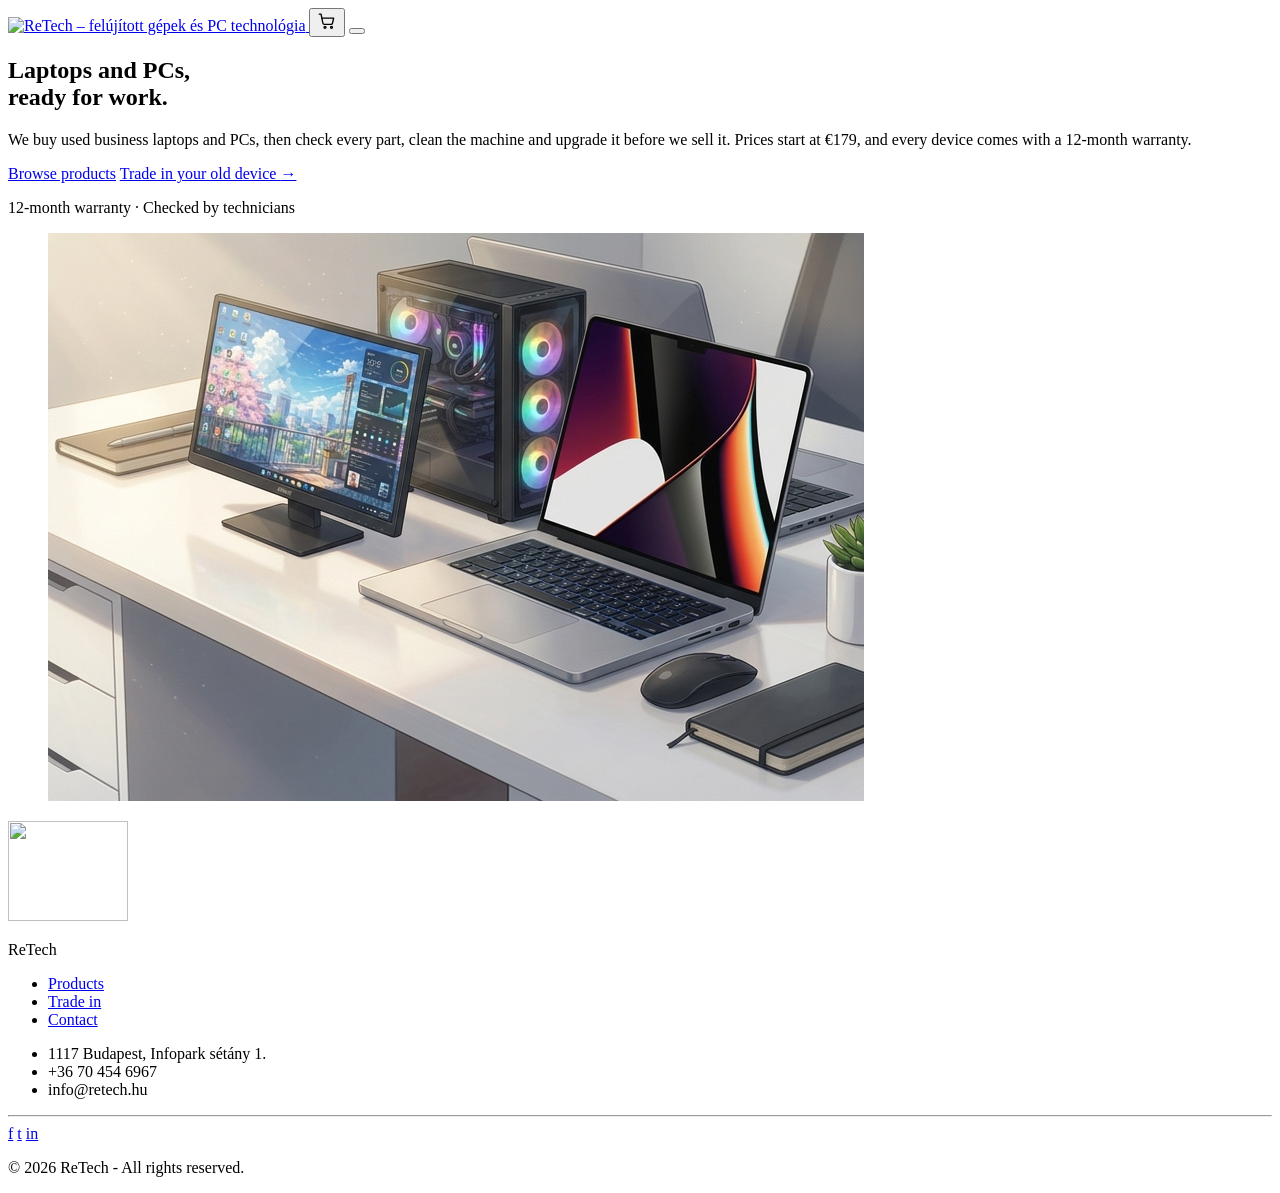
==== index.html @ c2a6389b "footer design" ====
<!DOCTYPE html>
<html lang="hu">

<head>
    <meta charset="UTF-8">
    <meta name="viewport" content="width=device-width, initial-scale=1.0">
    <link href="https://cdn.jsdelivr.net/npm/bootstrap@6.0.0-alpha.2/dist/css/bootstrap.min.css" rel="stylesheet">
    <link rel="preconnect" href="https://fonts.googleapis.com">
    <link rel="preconnect" href="https://fonts.gstatic.com" crossorigin>
    <link rel="stylesheet" href="https://fonts.googleapis.com/css2?family=IBM+Plex+Sans:wght@400;500;600&display=swap">
    <link rel="stylesheet" href="/style.css">
    <title>ReTech - Main page</title>
</head>

<body>
    <nav class="navbar d-flex align-items-center gap-3 bg-white border-bottom sticky-top px-3 py-2"
        data-bs-theme="light" aria-label="Fő navigáció">
        <a class="navbar-brand p-0 m-0" href="/index.html">
            <img class="nav-logo" src="/assets/img/logo_withoutbg_blacktext.png"
                alt="ReTech – felújított gépek és PC technológia">
        </a>

        <dialog class="md:drawer drawer-end ms-auto" id="navbarNav" aria-labelledby="navbarNavLabel">
            <div class="drawer-header">
                <h5 class="drawer-title fs-sm text-uppercase fw-semibold" id="navbarNavLabel">Menü</h5>
                <button type="button" class="btn-close" data-bs-dismiss="drawer" aria-label="Bezárás"></button>
            </div>
            <div class="drawer-body p-4">
                <ul class="navbar-nav nav-underline gap-4 fs-xs fw-semibold text-uppercase">
                    <li class="nav-item">
                        <a class="nav-link active" aria-current="page" href="/index.html">Home</a>
                    </li>
                    <li class="nav-item">
                        <a class="nav-link" href="/products.html">Products</a>
                    </li>
                    <li class="nav-item">
                        <a class="nav-link" href="/trade-in.html">Trade in</a>
                    </li>
                    <li class="nav-item">
                        <a class="nav-link" href="/contact.html">Contact</a>
                    </li>
                </ul>
            </div>
        </dialog>

        <button class="btn btn-icon ms-2" type="button" aria-label="Kosár">
            <svg viewBox="0 0 24 24" width="20" height="20" fill="none" stroke="currentColor" stroke-width="1.6"
                stroke-linecap="round" stroke-linejoin="round" aria-hidden="true">
                <path d="M2.75 3.75h2.1l2.2 10.9a1.7 1.7 0 0 0 1.66 1.35h8.2a1.7 1.7 0 0 0 1.66-1.32l1.4-6.08H5.6" />
                <circle cx="9.6" cy="19.6" r="1.15" />
                <circle cx="17.4" cy="19.6" r="1.15" />
            </svg>
        </button>

        <button class="btn btn-icon navbar-toggler" type="button" data-bs-toggle="drawer" data-bs-target="#navbarNav"
            aria-controls="navbarNav" aria-label="Menü megnyitása">
            <span class="navbar-toggler-icon" aria-hidden="true"></span>
        </button>
    </nav>

    <section class="hero" lang="en" aria-labelledby="hero-title">
        <div class="container">
            <div class="row align-items-center gy-6 py-6 lg:py-10">

                <div class="col-12 lg:col-6">
                    

                    <h1 class="hero-title" id="hero-title">
                        Laptops and PCs,<br>
                        <span class="hero-mark">ready for work</span>.
                    </h1>

                    <p class="hero-lead">
                        We buy used business laptops and PCs, then check every part, clean the machine and
                        upgrade it before we sell it. Prices start at €179, and every device comes with
                        a 12-month warranty.
                    </p>

                    <div class="hero-actions">
                        <a class="hero-btn" href="/products.html">Browse products</a>
                        <a class="hero-link" href="/trade-in.html">Trade in your old device <span aria-hidden="true">→</span></a>
                    </div>

                    <p class="hero-meta">12-month warranty · Checked by technicians</p>
                </div>

                <div class="col-12 lg:col-6">
                    <figure class="hero-figure">
                        <img class="hero-photo" src="/assets/img/hero-desk.jpg" width="816" height="568"
                            alt="">
                    </figure>
                </div>

            </div>
        </div>
    </section>


    <footer class="bg-black fg-white pt-10 pb-8">
        <div class="container">

            <div class="row gy-6 pb-8">

                <!-- Logo -->
                <div class="col-12 lg:col-4">
                    <img src="/assets/img/logo_withoutbg.png" width="120" height="100" alt="">
                    <p class="fs-xs text-uppercase fg-3 mb-0">ReTech</p>
                </div>

                <!-- Column 2: Navigation Links 1 -->
                <div class="col-12 lg:col-4">
                    <ul class="list-unstyled text-uppercase fs-xs fw-semibold d-flex flex-column gap-2 mb-0">
                        <li><a href="products.html" class="fg-white text-decoration-none">Products</a></li>
                        <li><a href="trade-in.html" class="fg-white text-decoration-none">Trade in</a></li>
                        <li><a href="contact.html" class="fg-white text-decoration-none">Contact</a></li>
                    </ul>
                </div>

                <!-- Column 3: Navigation Links 2 -->
                <div class="col-12 lg:col-4">
                    <ul class="list-unstyled text-uppercase fs-xs fw-semibold d-flex flex-column gap-2 mb-0">
                        <li>1117 Budapest, Infopark sétány 1.</li>
                        <li>+36 70 454 6967</li>
                        <li>info@retech.hu</li>
                    </ul>
                </div>

            </div>

            <hr class="border-secondary opacity-50 my-6">

            <div class="text-center pt-2">
                <div class="d-flex justify-content-center gap-3 mb-4">
                    <a href="https://www.facebook.com/RETech/?locale=hu_HU" class="btn btn-outline rounded-circle fg-white border-secondary"
                        aria-label="Facebook">f</a>
                    <a href="https://x.com/retech" class="btn btn-outline rounded-circle fg-white border-secondary"
                        aria-label="Twitter">t</a>
                    <a href="https://www.instagram.com/retech_org/" class="btn btn-outline rounded-circle fg-white border-secondary"
                        aria-label="Instagram">in</a>
                </div>
                <p class="fs-xs fg-3 mb-0">&copy; 2026 ReTech - All rights reserved.</p>
            </div>

        </div>
    </footer>


    <script src="js/script.js"></script>
    <script type="module"
        src="https://cdn.jsdelivr.net/npm/bootstrap@6.0.0-alpha.2/dist/js/bootstrap.bundle.min.js"></script>
</body>

</html>
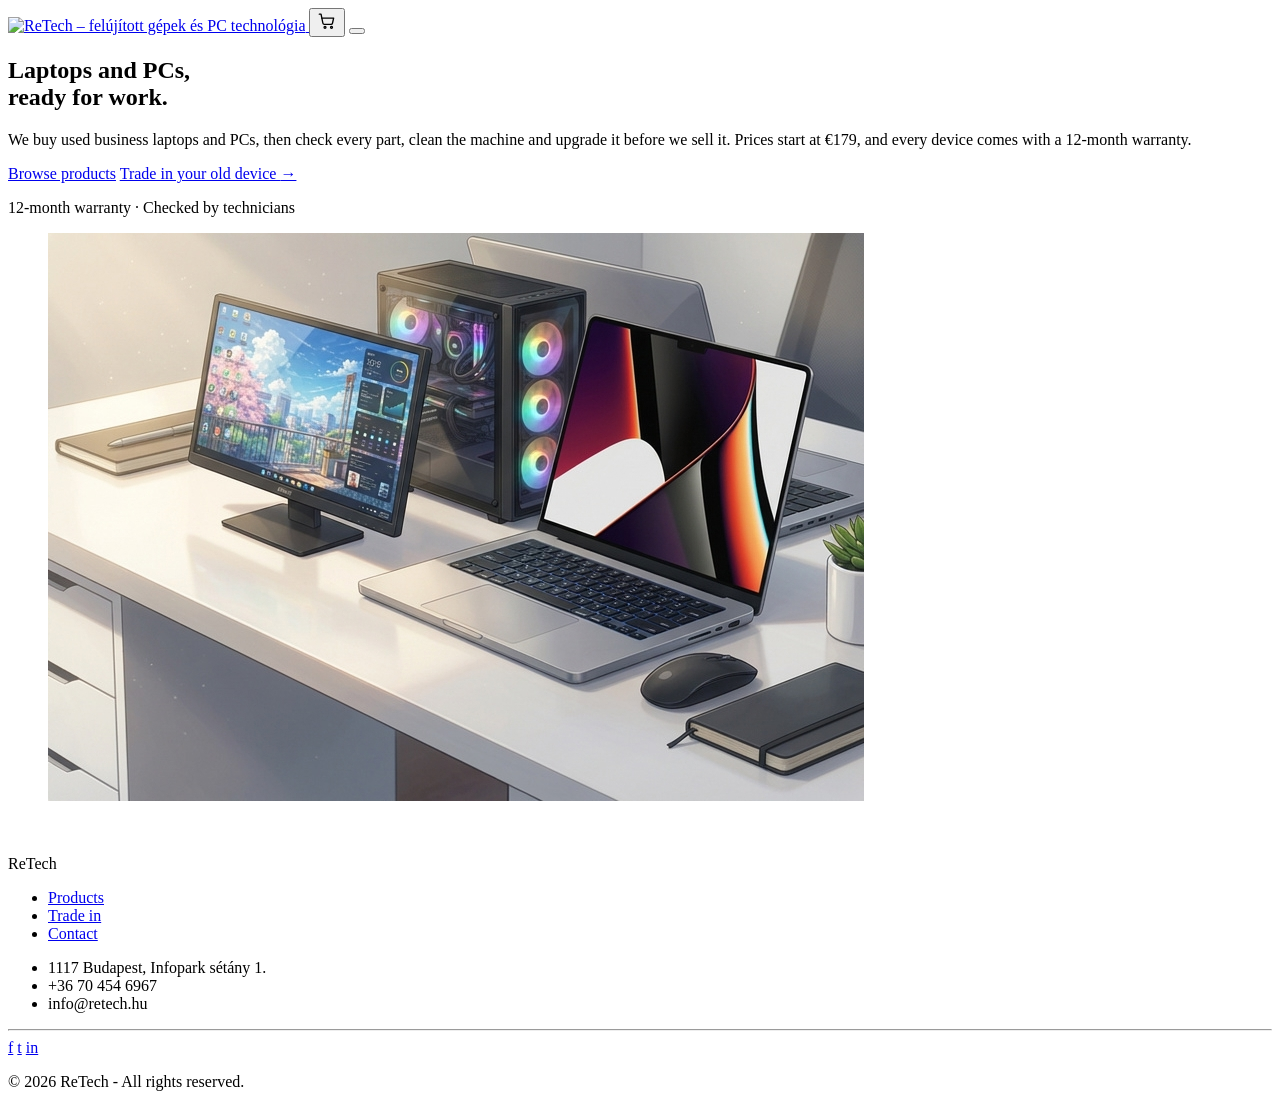
==== commit aaae2b24: "logo footer" ====
--- a/index.html
+++ b/index.html
@@ -103,7 +103,7 @@
 
                 <!-- Logo -->
                 <div class="col-12 lg:col-4">
-                    <img src="/assets/img/logo_withoutbg.png" width="120" height="100" alt="">
+                    <img src="/assets/img/logo_withoutbg.png" class="w-10" alt="">
                     <p class="fs-xs text-uppercase fg-3 mb-0">ReTech</p>
                 </div>
 
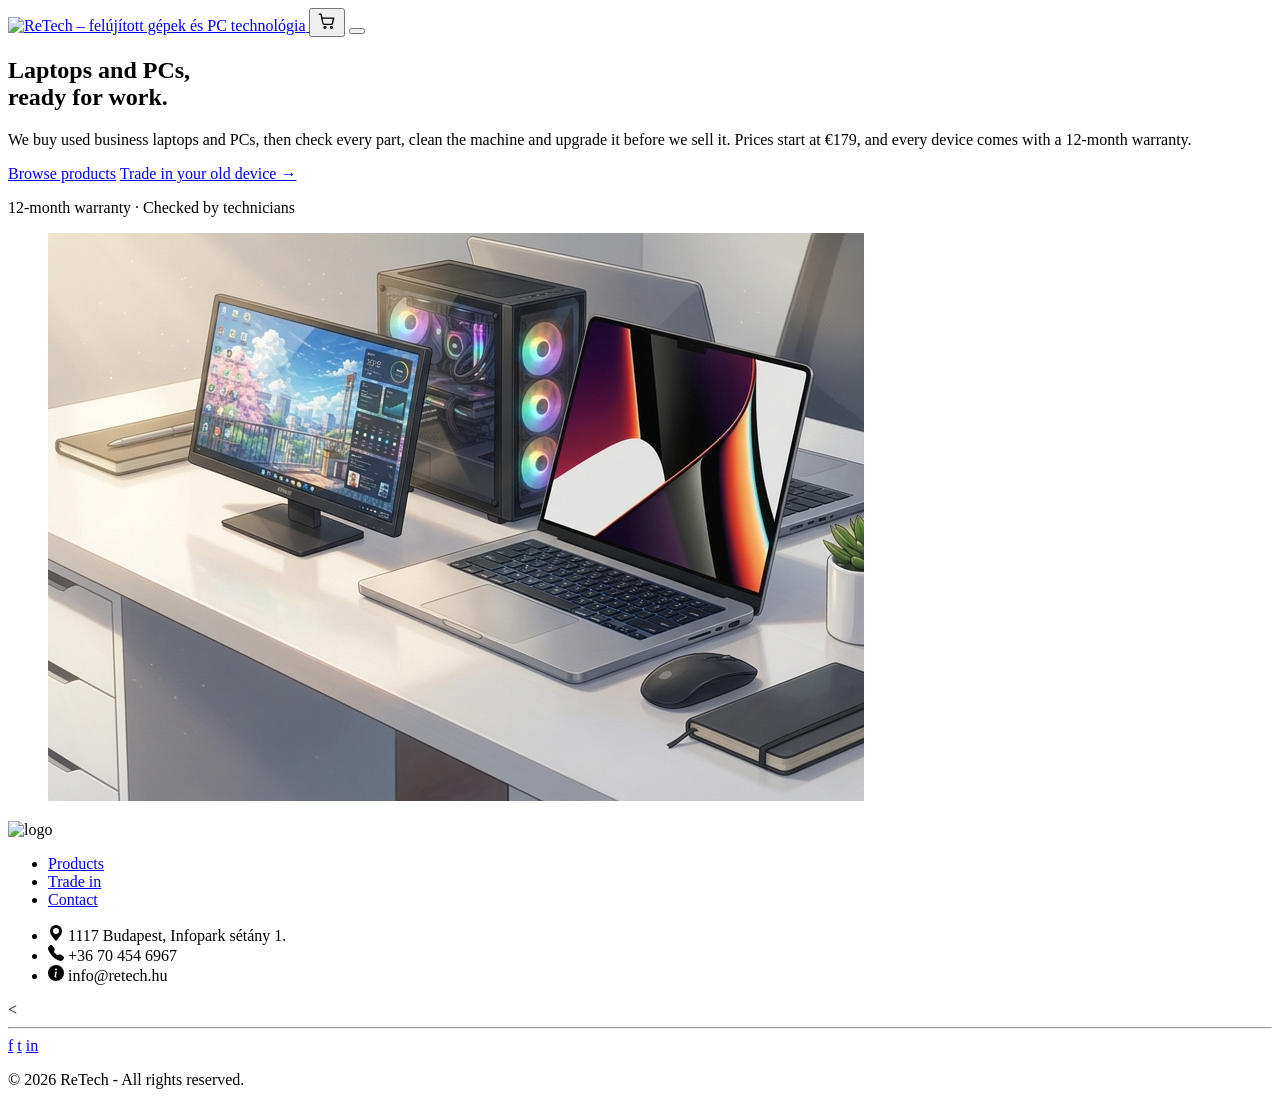
==== commit 1110bced: "majd mindjart kesz" ====
--- a/index.html
+++ b/index.html
@@ -63,7 +63,7 @@
             <div class="row align-items-center gy-6 py-6 lg:py-10">
 
                 <div class="col-12 lg:col-6">
-                    
+
 
                     <h1 class="hero-title" id="hero-title">
                         Laptops and PCs,<br>
@@ -78,7 +78,8 @@
 
                     <div class="hero-actions">
                         <a class="hero-btn" href="/products.html">Browse products</a>
-                        <a class="hero-link" href="/trade-in.html">Trade in your old device <span aria-hidden="true">→</span></a>
+                        <a class="hero-link" href="/trade-in.html">Trade in your old device <span
+                                aria-hidden="true">→</span></a>
                     </div>
 
                     <p class="hero-meta">12-month warranty · Checked by technicians</p>
@@ -86,8 +87,7 @@
 
                 <div class="col-12 lg:col-6">
                     <figure class="hero-figure">
-                        <img class="hero-photo" src="/assets/img/hero-desk.jpg" width="816" height="568"
-                            alt="">
+                        <img class="hero-photo" src="/assets/img/hero-desk.jpg" width="816" height="568" alt="">
                     </figure>
                 </div>
 
@@ -103,8 +103,7 @@
 
                 <!-- Logo -->
                 <div class="col-12 lg:col-4">
-                    <img src="/assets/img/logo_withoutbg.png" class="w-10" alt="">
-                    <p class="fs-xs text-uppercase fg-3 mb-0">ReTech</p>
+                    <img src="/assets/img/logo_withoutbg.png" class="w-10" alt="logo">
                 </div>
 
                 <!-- Column 2: Navigation Links 1 -->
@@ -118,30 +117,62 @@
 
                 <!-- Column 3: Navigation Links 2 -->
                 <div class="col-12 lg:col-4">
+
                     <ul class="list-unstyled text-uppercase fs-xs fw-semibold d-flex flex-column gap-2 mb-0">
-                        <li>1117 Budapest, Infopark sétány 1.</li>
-                        <li>+36 70 454 6967</li>
-                        <li>info@retech.hu</li>
+                        <li class="d-flex align-items-center gap-2">
+                            <svg xmlns="http://w3.org" width="16" height="16" fill="currentColor" viewBox="0 0 16 16">
+                                <path
+                                    d="M8 16s6-5.686 6-10A6 6 0 0 0 2 6c0 4.314 6 10 6 10m0-7a3 3 0 1 1 0-6 3 3 0 0 1 0 6" />
+                            </svg>
+                            <span>1117 Budapest, Infopark sétány 1.</span>
+                        </li>
+                        <li class="d-flex align-items-center gap-2">
+                            <svg xmlns="http://w3.org" width="16" height="16" fill="currentColor" viewBox="0 0 16 16">
+                                <path fill-rule="evenodd"
+                                    d="M1.885.511a1.745 1.745 0 0 1 2.61.163L6.29 2.98c.329.423.445.974.315 1.494l-.547 2.19a.68.68 0 0 0 .178.643l2.457 2.457a.68.68 0 0 0 .644.178l2.189-.547a1.75 1.75 0 0 1 1.494.315l2.306 1.794c.829.645.905 1.87.163 2.611l-1.034 1.034c-.74.74-1.846 1.065-2.877.702a18.6 18.6 0 0 1-7.01-4.42 18.6 18.6 0 0 1-4.42-7.009c-.362-1.03-.037-2.137.703-2.877z" />
+                            </svg>
+                            <span>+36 70 454 6967</span>
+                        </li>
+                        <li class="d-flex align-items-center gap-2">
+                            <svg xmlns="http://w3.org" width="16" height="16" fill="currentColor" viewBox="0 0 16 16">
+                                <path
+                                    d="M8 16A8 8 0 1 0 8 0a8 8 0 0 0 0 16m.93-9.412-1 4.705c-.07.34.029.533.304.533.194 0 .487-.07.686-.246l-.088.416c-.287.346-.92.598-1.465.598-.703 0-1.002-.422-.808-1.319l.738-3.468c.064-.293.006-.399-.287-.47l-.451-.081.082-.381 2.29-.287zM8 5.5a1 1 0 1 1 0-2 1 1 0 0 1 0 2" />
+                            </svg>
+                            <span>info@retech.hu</span>
+                        </li>
                     </ul>
+
+
+
+                    <!-- <ul class="list-unstyled text-uppercase fs-xs fw-semibold d-flex flex-column gap-2 mb-0">
+                        <li><i class="bi bi-geo-alt-fill"></i> 1117 Budapest, Infopark sétány 1.</li>
+                        <li><i class="bi bi-telephone-fill"></i> +36 70 454 6967</li>
+                        <li><i class="bi bi-info-circle-fill"></i> info@retech.hu</li>
+                    </ul> -->
+
                 </div>
 
+
+                < </div>
+
+                    <hr class="border-secondary opacity-50 my-6">
+
+                    <div class="text-center pt-2">
+                        <div class="d-flex justify-content-center gap-3 mb-4">
+                            <a href="https://www.facebook.com/RETech/?locale=hu_HU"
+                                class="btn btn-outline rounded-circle fg-white border-secondary"
+                                aria-label="Facebook">f</a>
+                            <a href="https://x.com/retech"
+                                class="btn btn-outline rounded-circle fg-white border-secondary"
+                                aria-label="Twitter">t</a>
+                            <a href="https://www.instagram.com/retech_org/"
+                                class="btn btn-outline rounded-circle fg-white border-secondary"
+                                aria-label="Instagram">in</a>
+                        </div>
+                        <p class="fs-xs fg-3 mb-0">&copy; 2026 ReTech - All rights reserved.</p>
+                    </div>
+
             </div>
-
-            <hr class="border-secondary opacity-50 my-6">
-
-            <div class="text-center pt-2">
-                <div class="d-flex justify-content-center gap-3 mb-4">
-                    <a href="https://www.facebook.com/RETech/?locale=hu_HU" class="btn btn-outline rounded-circle fg-white border-secondary"
-                        aria-label="Facebook">f</a>
-                    <a href="https://x.com/retech" class="btn btn-outline rounded-circle fg-white border-secondary"
-                        aria-label="Twitter">t</a>
-                    <a href="https://www.instagram.com/retech_org/" class="btn btn-outline rounded-circle fg-white border-secondary"
-                        aria-label="Instagram">in</a>
-                </div>
-                <p class="fs-xs fg-3 mb-0">&copy; 2026 ReTech - All rights reserved.</p>
-            </div>
-
-        </div>
     </footer>
 
 
@@ -150,4 +181,4 @@
         src="https://cdn.jsdelivr.net/npm/bootstrap@6.0.0-alpha.2/dist/js/bootstrap.bundle.min.js"></script>
 </body>
 
-</html>
+</html>
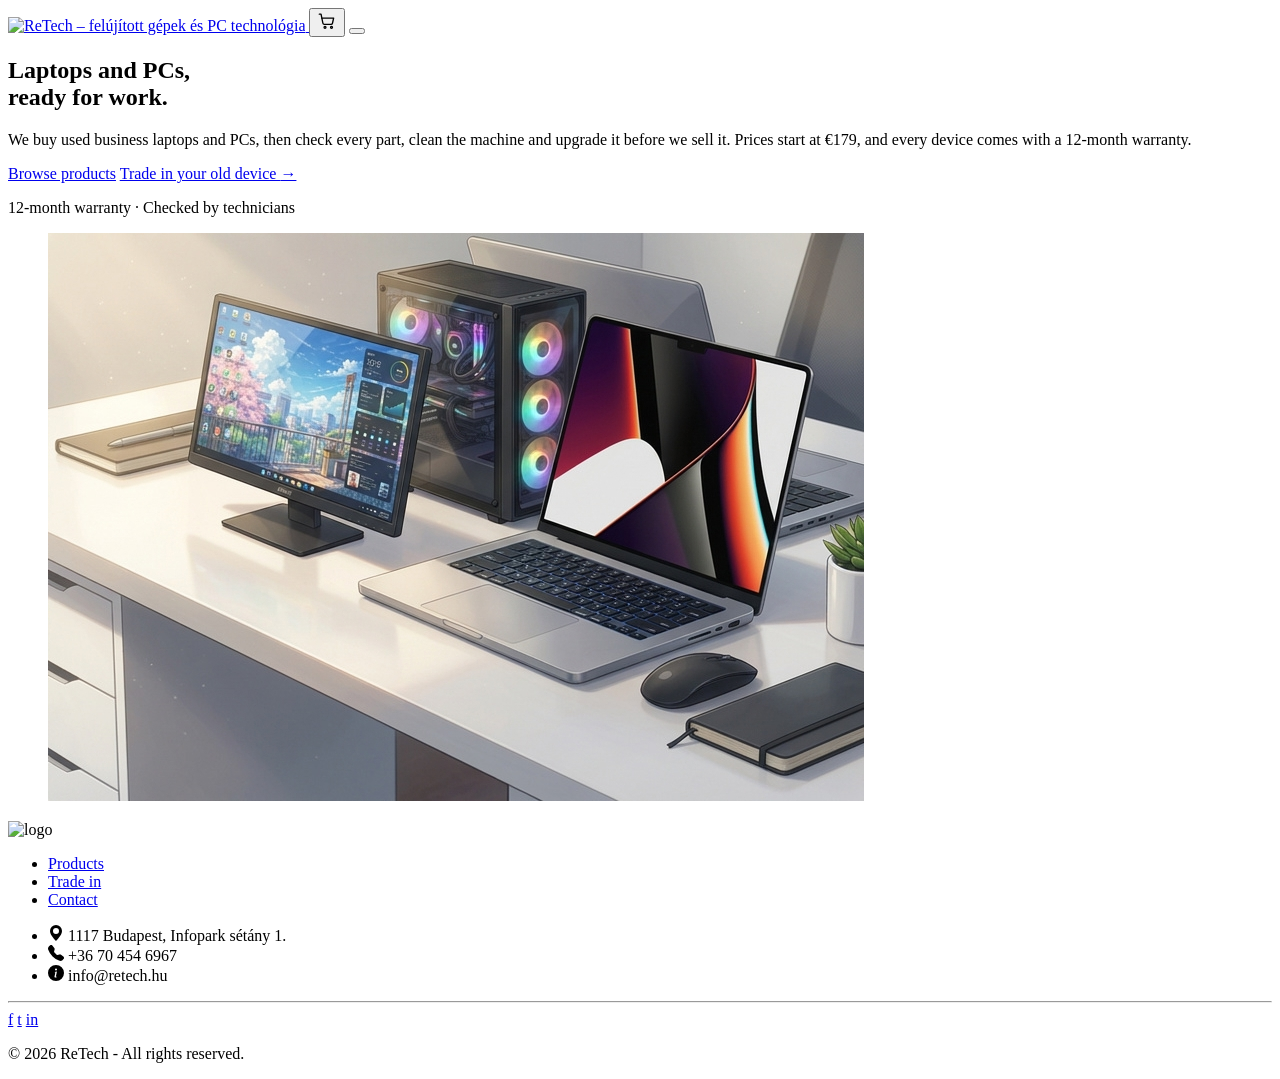
==== commit 5bfdb340: "footer" ====
--- a/index.html
+++ b/index.html
@@ -153,7 +153,7 @@
                 </div>
 
 
-                < </div>
+                </div>
 
                     <hr class="border-secondary opacity-50 my-6">
 
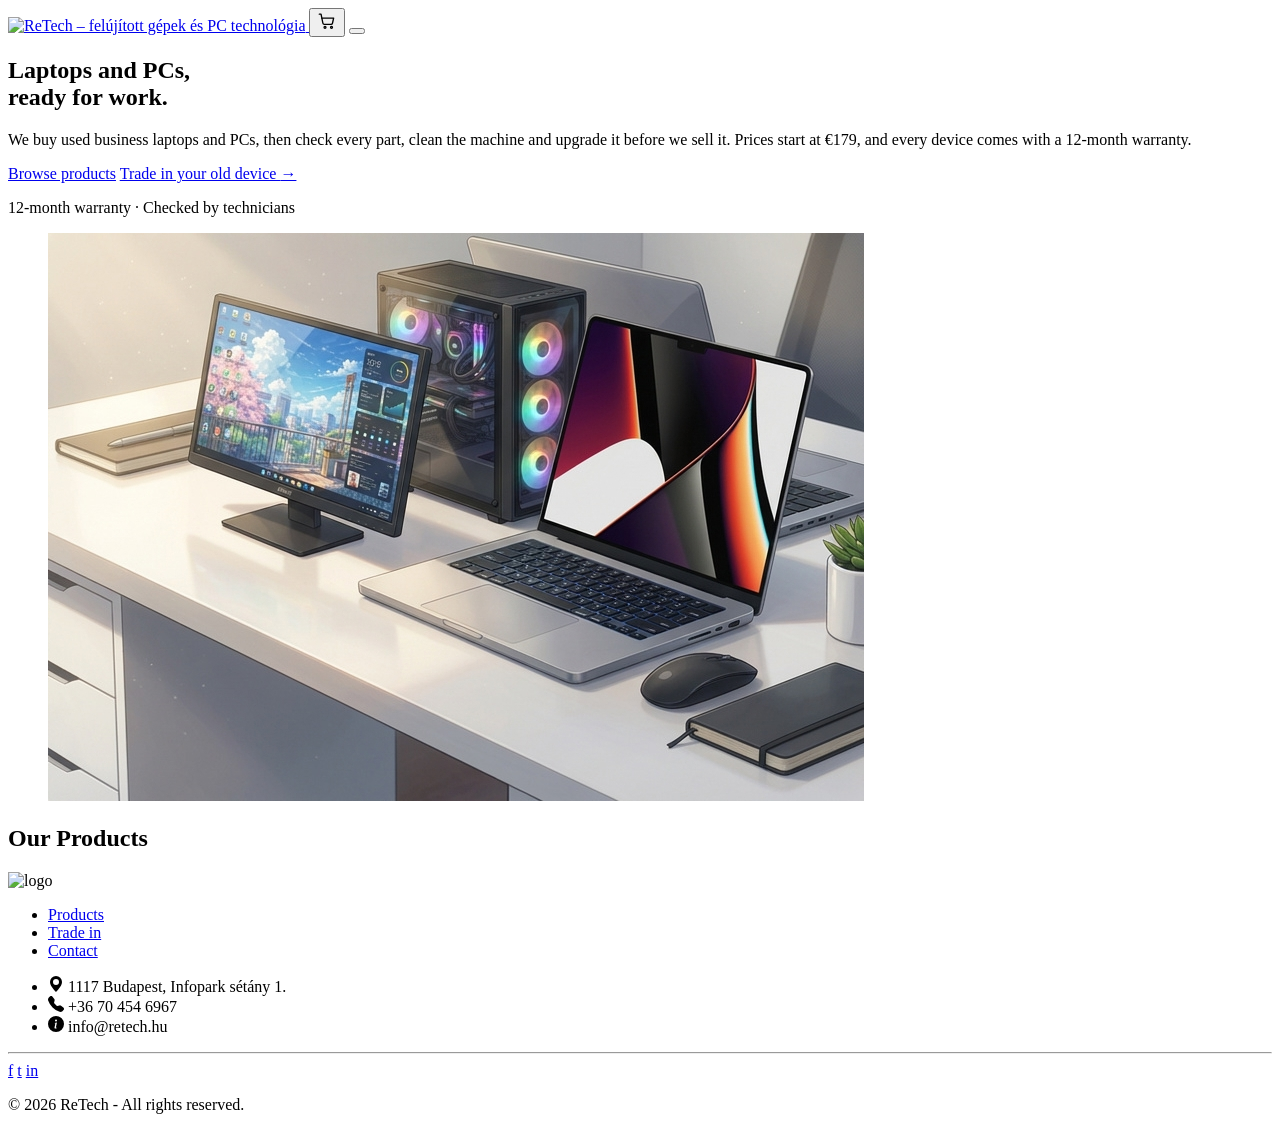
==== commit 5a449332: "index folyt, product h1" ====
--- a/index.html
+++ b/index.html
@@ -93,7 +93,19 @@
 
             </div>
         </div>
+        <div class="container p-5">
+
+             <h1 class="hero-title" id="hero-title">
+                        Our Products<br>
+                    </h1>
+        </div>
+
+       
+
+
+
     </section>
+
 
 
     <footer class="bg-black fg-white pt-10 pb-8">
@@ -153,26 +165,23 @@
                 </div>
 
 
+            </div>
+
+            <hr class="border-secondary opacity-50 my-6">
+
+            <div class="text-center pt-2">
+                <div class="d-flex justify-content-center gap-3 mb-4">
+                    <a href="https://www.facebook.com/RETech/?locale=hu_HU"
+                        class="btn btn-outline rounded-circle fg-white border-secondary" aria-label="Facebook">f</a>
+                    <a href="https://x.com/retech" class="btn btn-outline rounded-circle fg-white border-secondary"
+                        aria-label="Twitter">t</a>
+                    <a href="https://www.instagram.com/retech_org/"
+                        class="btn btn-outline rounded-circle fg-white border-secondary" aria-label="Instagram">in</a>
                 </div>
+                <p class="fs-xs fg-3 mb-0">&copy; 2026 ReTech - All rights reserved.</p>
+            </div>
 
-                    <hr class="border-secondary opacity-50 my-6">
-
-                    <div class="text-center pt-2">
-                        <div class="d-flex justify-content-center gap-3 mb-4">
-                            <a href="https://www.facebook.com/RETech/?locale=hu_HU"
-                                class="btn btn-outline rounded-circle fg-white border-secondary"
-                                aria-label="Facebook">f</a>
-                            <a href="https://x.com/retech"
-                                class="btn btn-outline rounded-circle fg-white border-secondary"
-                                aria-label="Twitter">t</a>
-                            <a href="https://www.instagram.com/retech_org/"
-                                class="btn btn-outline rounded-circle fg-white border-secondary"
-                                aria-label="Instagram">in</a>
-                        </div>
-                        <p class="fs-xs fg-3 mb-0">&copy; 2026 ReTech - All rights reserved.</p>
-                    </div>
-
-            </div>
+        </div>
     </footer>
 
 
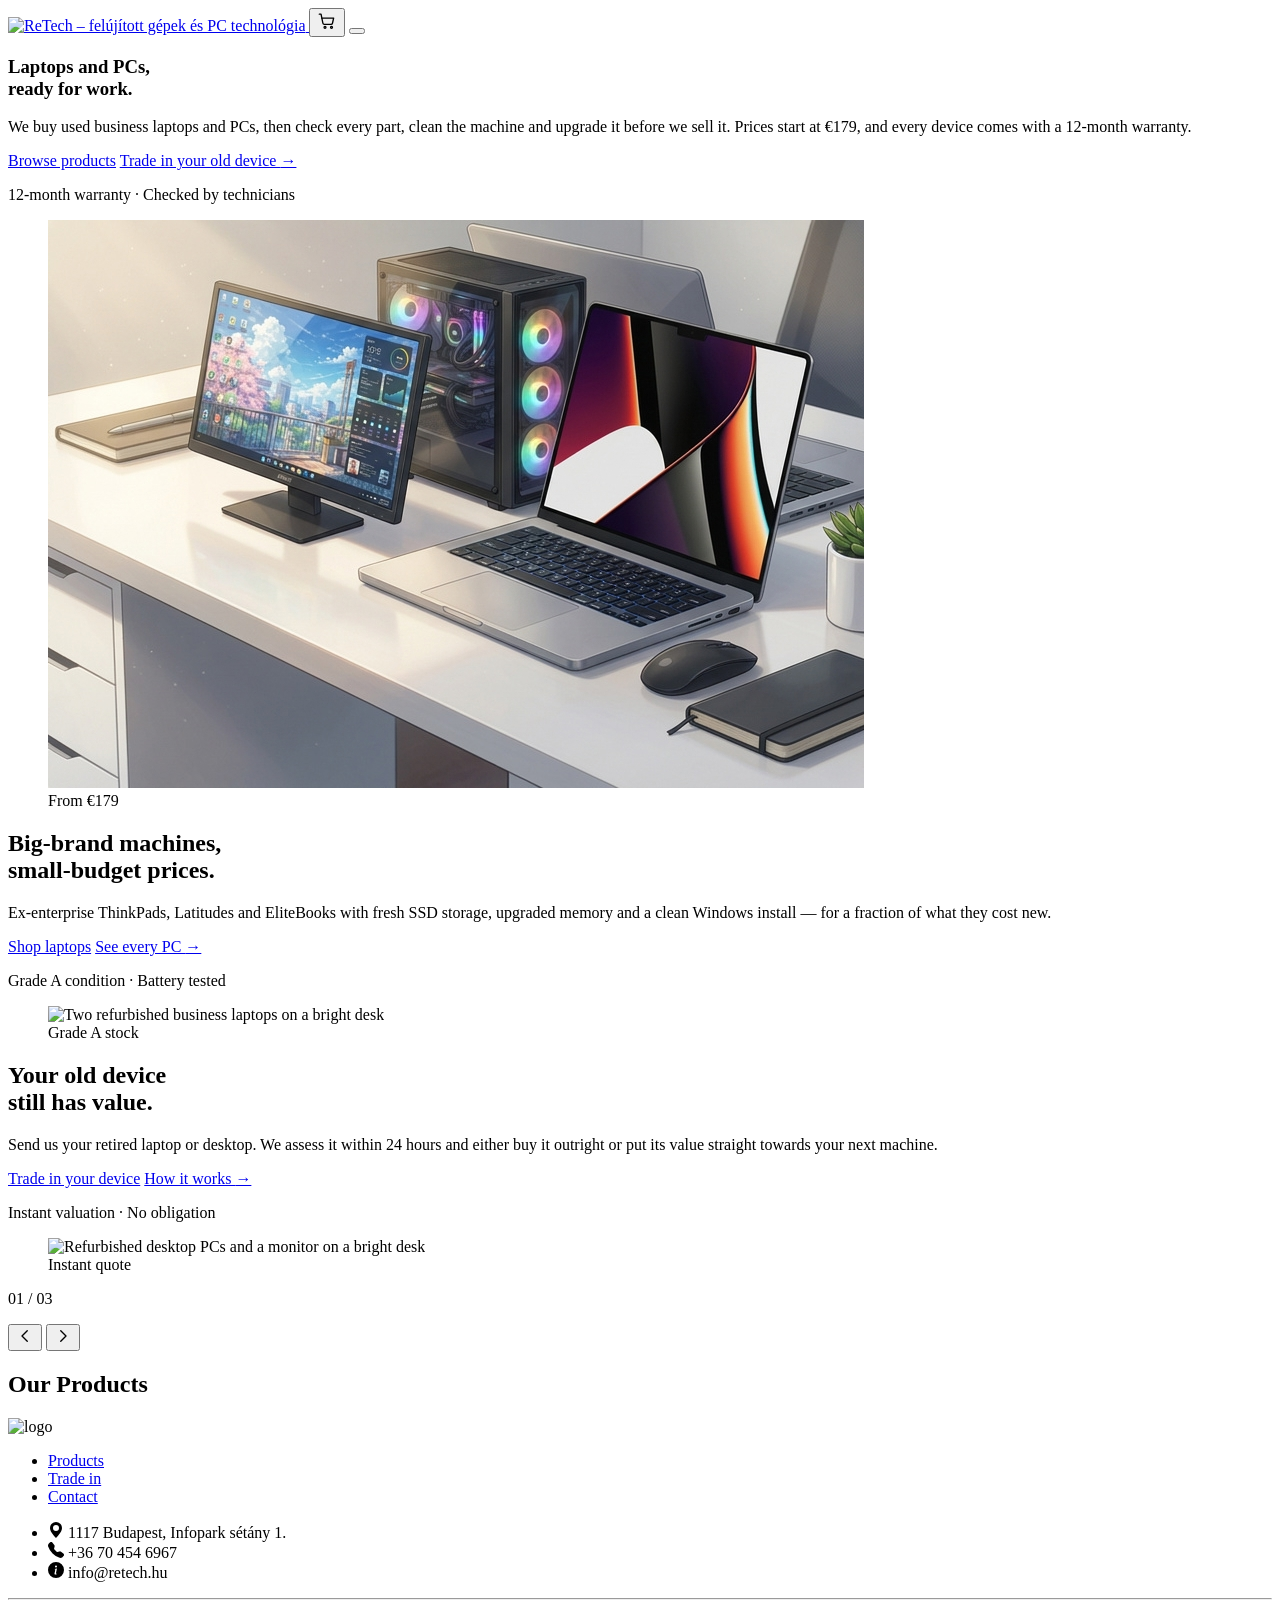
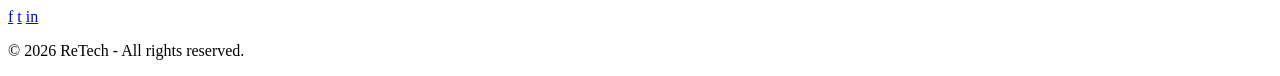
==== commit 7b094daf: "Refactor hero section and update product details" ====
--- a/index.html
+++ b/index.html
@@ -58,52 +58,152 @@
         </button>
     </nav>
 
-    <section class="hero" lang="en" aria-labelledby="hero-title">
+        <section class="hero-slider" data-hero-slider aria-roledescription="carousel" aria-label="ReTech highlights">
         <div class="container">
-            <div class="row align-items-center gy-6 py-6 lg:py-10">
-
-                <div class="col-12 lg:col-6">
-
-
-                    <h1 class="hero-title" id="hero-title">
-                        Laptops and PCs,<br>
-                        <span class="hero-mark">ready for work</span>.
-                    </h1>
-
-                    <p class="hero-lead">
-                        We buy used business laptops and PCs, then check every part, clean the machine and
-                        upgrade it before we sell it. Prices start at €179, and every device comes with
-                        a 12-month warranty.
+            <div class="hero-slider__track" data-track>
+
+                <article class="hero-slide is-active" data-slide aria-roledescription="slide" aria-label="1 / 3">
+                    <div class="row align-items-center gy-6">
+                        <div class="col-12 lg:col-6">
+                            <div class="hero-copy">
+
+                                <h1 class="hero-title" id="hero-title">
+                                    Laptops and PCs,<br>
+                                    <span class="hero-mark">ready for work</span>.
+                                </h1>
+
+                                <p class="hero-lead">
+                                    We buy used business laptops and PCs, then check every part, clean the
+                                    machine and upgrade it before we sell it. Prices start at €179, and every
+                                    device comes with a 12-month warranty.
+                                </p>
+
+                                <div class="hero-actions">
+                                    <a class="hero-btn" href="/products.html">Browse products</a>
+                                    <a class="hero-link" href="/trade-in.html">Trade in your old device <span aria-hidden="true">→</span></a>
+                                </div>
+
+                                <p class="hero-meta">12-month warranty · Checked by technicians</p>
+                            </div>
+                        </div>
+
+                        <div class="col-12 lg:col-6">
+                            <figure class="hero-figure">
+                                <img class="hero-photo" src="/assets/img/hero-desk.jpg" width="816" height="568"
+                                    alt="Refurbished laptop, monitor and desktop PC on a bright desk" draggable="false">
+                                <figcaption class="hero-flag">From €179</figcaption>
+                            </figure>
+                        </div>
+                    </div>
+                </article>
+
+                <article class="hero-slide" data-slide aria-roledescription="slide" aria-label="2 / 3" aria-hidden="true" inert>
+                    <div class="row align-items-center gy-6">
+                        <div class="col-12 lg:col-6">
+                            <div class="hero-copy">
+                                
+
+                                <h2 class="hero-title">
+                                    Big-brand machines,<br>
+                                    <span class="hero-mark">small-budget prices</span>.
+                                </h2>
+
+                                <p class="hero-lead">
+                                    Ex-enterprise ThinkPads, Latitudes and EliteBooks with fresh SSD storage,
+                                    upgraded memory and a clean Windows install — for a fraction of what they
+                                    cost new.
+                                </p>
+
+                                <div class="hero-actions">
+                                    <a class="hero-btn" href="/products.html">Shop laptops</a>
+                                    <a class="hero-link" href="/products.html">See every PC <span aria-hidden="true">→</span></a>
+                                </div>
+
+                                <p class="hero-meta">Grade A condition · Battery tested</p>
+                            </div>
+                        </div>
+
+                        <div class="col-12 lg:col-6">
+                            <figure class="hero-figure">
+                                <img class="hero-photo" src="/assets/img/product1.png"
+                                    alt="Two refurbished business laptops on a bright desk" draggable="false">
+                                <figcaption class="hero-flag">Grade A stock</figcaption>
+                            </figure>
+                        </div>
+                    </div>
+                </article>
+
+                <article class="hero-slide" data-slide aria-roledescription="slide" aria-label="3 / 3" aria-hidden="true" inert>
+                    <div class="row align-items-center gy-6">
+                        <div class="col-12 lg:col-6">
+                            <div class="hero-copy">
+
+                                <h2 class="hero-title">
+                                    Your old device<br>
+                                    <span class="hero-mark">still has value</span>.
+                                </h2>
+
+                                <p class="hero-lead">
+                                    Send us your retired laptop or desktop. We assess it within 24 hours and
+                                    either buy it outright or put its value straight towards your next machine.
+                                </p>
+
+                                <div class="hero-actions">
+                                    <a class="hero-btn" href="/trade-in.html">Trade in your device</a>
+                                    <a class="hero-link" href="/trade-in.html">How it works <span aria-hidden="true">→</span></a>
+                                </div>
+
+                                <p class="hero-meta">Instant valuation · No obligation</p>
+                            </div>
+                        </div>
+
+                        <div class="col-12 lg:col-6">
+                            <figure class="hero-figure">
+                                <img class="hero-photo" src="/assets/img/product2.png"
+                                    alt="Refurbished desktop PCs and a monitor on a bright desk" draggable="false">
+                                <figcaption class="hero-flag">Instant quote</figcaption>
+                            </figure>
+                        </div>
+                    </div>
+                </article>
+
+            </div>
+
+            <div class="hero-slider__ui">
+                <div class="hero-dots" data-dots role="group" aria-label="Slide navigation"></div>
+
+                <div class="hero-controls">
+                    <p class="hero-counter">
+                        <span data-current>01</span>
+                        <span class="hero-counter__sep" aria-hidden="true">/</span>
+                        <span data-total>03</span>
                     </p>
 
-                    <div class="hero-actions">
-                        <a class="hero-btn" href="/products.html">Browse products</a>
-                        <a class="hero-link" href="/trade-in.html">Trade in your old device <span
-                                aria-hidden="true">→</span></a>
-                    </div>
-
-                    <p class="hero-meta">12-month warranty · Checked by technicians</p>
-                </div>
-
-                <div class="col-12 lg:col-6">
-                    <figure class="hero-figure">
-                        <img class="hero-photo" src="/assets/img/hero-desk.jpg" width="816" height="568" alt="">
-                    </figure>
-                </div>
-
+                    <div class="hero-nav">
+                        <button class="hero-nav-btn" type="button" data-prev aria-label="Previous slide">
+                            <svg viewBox="0 0 24 24" width="18" height="18" fill="none" stroke="currentColor"
+                                stroke-width="1.8" stroke-linecap="round" stroke-linejoin="round" aria-hidden="true">
+                                <path d="M15 5l-7 7 7 7" />
+                            </svg>
+                        </button>
+                        <button class="hero-nav-btn" type="button" data-next aria-label="Next slide">
+                            <svg viewBox="0 0 24 24" width="18" height="18" fill="none" stroke="currentColor"
+                                stroke-width="1.8" stroke-linecap="round" stroke-linejoin="round" aria-hidden="true">
+                                <path d="M9 5l7 7-7 7" />
+                            </svg>
+                        </button>
+                    </div>
+                </div>
             </div>
         </div>
+
+        <div class="hero-progress" aria-hidden="true"><span class="hero-progress__bar" data-progress></span></div>
+    </section>
+
+    <section class="hero">
         <div class="container p-5">
-
-             <h1 class="hero-title" id="hero-title">
-                        Our Products<br>
-                    </h1>
+            <h2 class="hero-title" id="products-title">Our Products</h2>
         </div>
-
-       
-
-
-
     </section>
 
 
@@ -153,14 +253,6 @@
                             <span>info@retech.hu</span>
                         </li>
                     </ul>
-
-
-
-                    <!-- <ul class="list-unstyled text-uppercase fs-xs fw-semibold d-flex flex-column gap-2 mb-0">
-                        <li><i class="bi bi-geo-alt-fill"></i> 1117 Budapest, Infopark sétány 1.</li>
-                        <li><i class="bi bi-telephone-fill"></i> +36 70 454 6967</li>
-                        <li><i class="bi bi-info-circle-fill"></i> info@retech.hu</li>
-                    </ul> -->
 
                 </div>
 
@@ -190,4 +282,4 @@
         src="https://cdn.jsdelivr.net/npm/bootstrap@6.0.0-alpha.2/dist/js/bootstrap.bundle.min.js"></script>
 </body>
 
-</html>+</html>
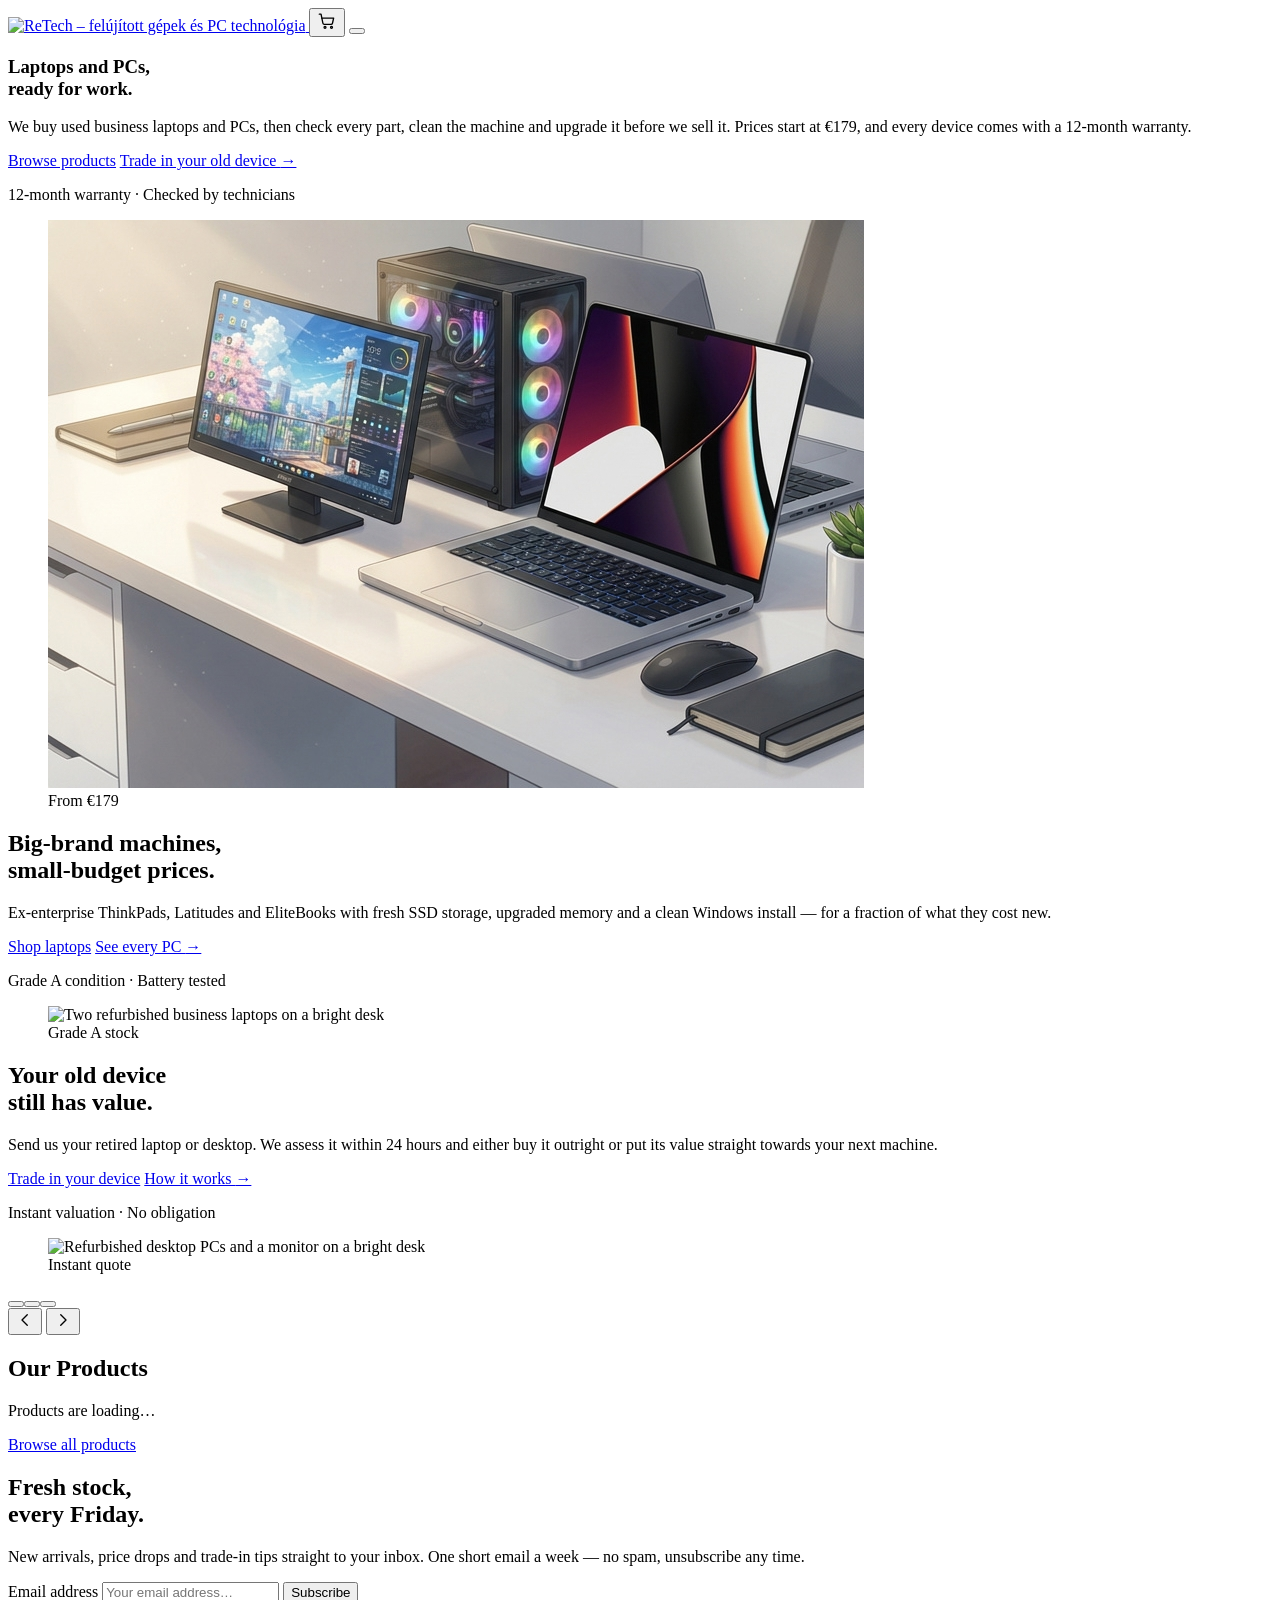
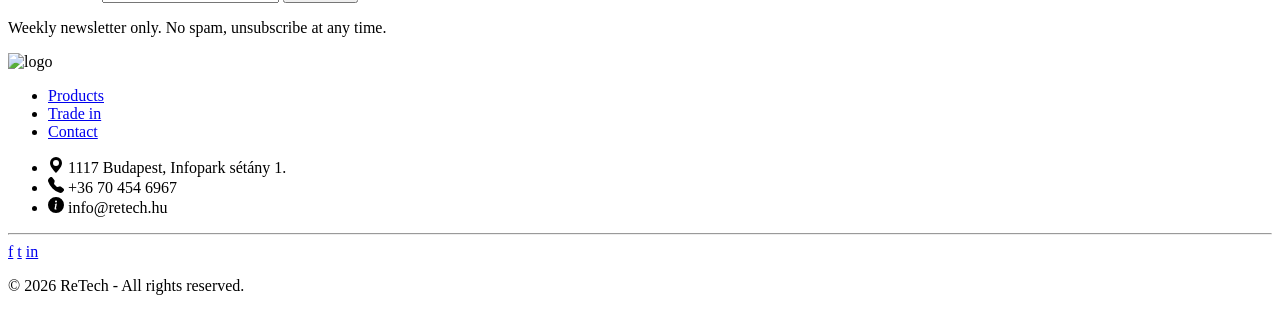
==== commit 536178fa: "Refactor hero section and add product slider" ====
--- a/index.html
+++ b/index.html
@@ -173,12 +173,6 @@
                 <div class="hero-dots" data-dots role="group" aria-label="Slide navigation"></div>
 
                 <div class="hero-controls">
-                    <p class="hero-counter">
-                        <span data-current>01</span>
-                        <span class="hero-counter__sep" aria-hidden="true">/</span>
-                        <span data-total>03</span>
-                    </p>
-
                     <div class="hero-nav">
                         <button class="hero-nav-btn" type="button" data-prev aria-label="Previous slide">
                             <svg viewBox="0 0 24 24" width="18" height="18" fill="none" stroke="currentColor"
@@ -200,13 +194,63 @@
         <div class="hero-progress" aria-hidden="true"><span class="hero-progress__bar" data-progress></span></div>
     </section>
 
-    <section class="hero">
-        <div class="container p-5">
-            <h2 class="hero-title" id="products-title">Our Products</h2>
+    <section class="product-slider" data-product-slider aria-labelledby="products-title">
+        <div class="container">
+            <div class="product-slider__head">
+                <div>
+                    <h2 class="product-slider__title" id="products-title">Our <span class="hero-mark">Products</span></h2>
+                </div>
+
+                <div class="product-slider__controls">
+                    
+
+                    <div class="product-slider__nav">
+                        
+                    </div>
+                </div>
+            </div>
+
+            <div class="product-slider__viewport" data-ps-viewport tabindex="0" role="group"
+                aria-roledescription="carousel" aria-label="Product cards">
+                <div class="product-slider__track" data-ps-track></div>
+            </div>
+
+            <p class="product-slider__note" data-ps-note>Products are loading…</p>
+
+            <div class="product-slider__foot">
+                <a class="hero-btn" href="/products.html">Browse all products</a>
+            </div>
         </div>
     </section>
 
 
+
+    <section class="newsletter" aria-labelledby="newsletter-title">
+        <div class="container">
+            <div class="newsletter__card">
+                <div class="newsletter__copy">
+                    <h1 class="product-slider__title pb-5" id="products-title">Fresh stock,  <br><span class="hero-mark">every Friday</span>.</h1>
+                    <p class="newsletter__lead">
+                        New arrivals, price drops and trade-in tips straight to your inbox. One short email a week —
+                        no spam, unsubscribe any time.
+                    </p>
+
+                    <form class="newsletter__form" data-newsletter novalidate>
+                        <label class="newsletter__field">
+                            <span class="visually-hidden">Email address</span>
+                            <input class="newsletter__input" type="email" name="email" placeholder="Your email address…"
+                                autocomplete="email" required>
+                        </label>
+                        <button class="newsletter__submit" type="submit">Subscribe</button>
+                    </form>
+
+                    <p class="newsletter__note" data-newsletter-note aria-live="polite">Weekly newsletter only. No spam, unsubscribe at any time.</p>
+                </div>
+
+                <div class="newsletter__art" aria-hidden="true"></div>
+            </div>
+        </div>
+    </section>
 
     <footer class="bg-black fg-white pt-10 pb-8">
         <div class="container">
